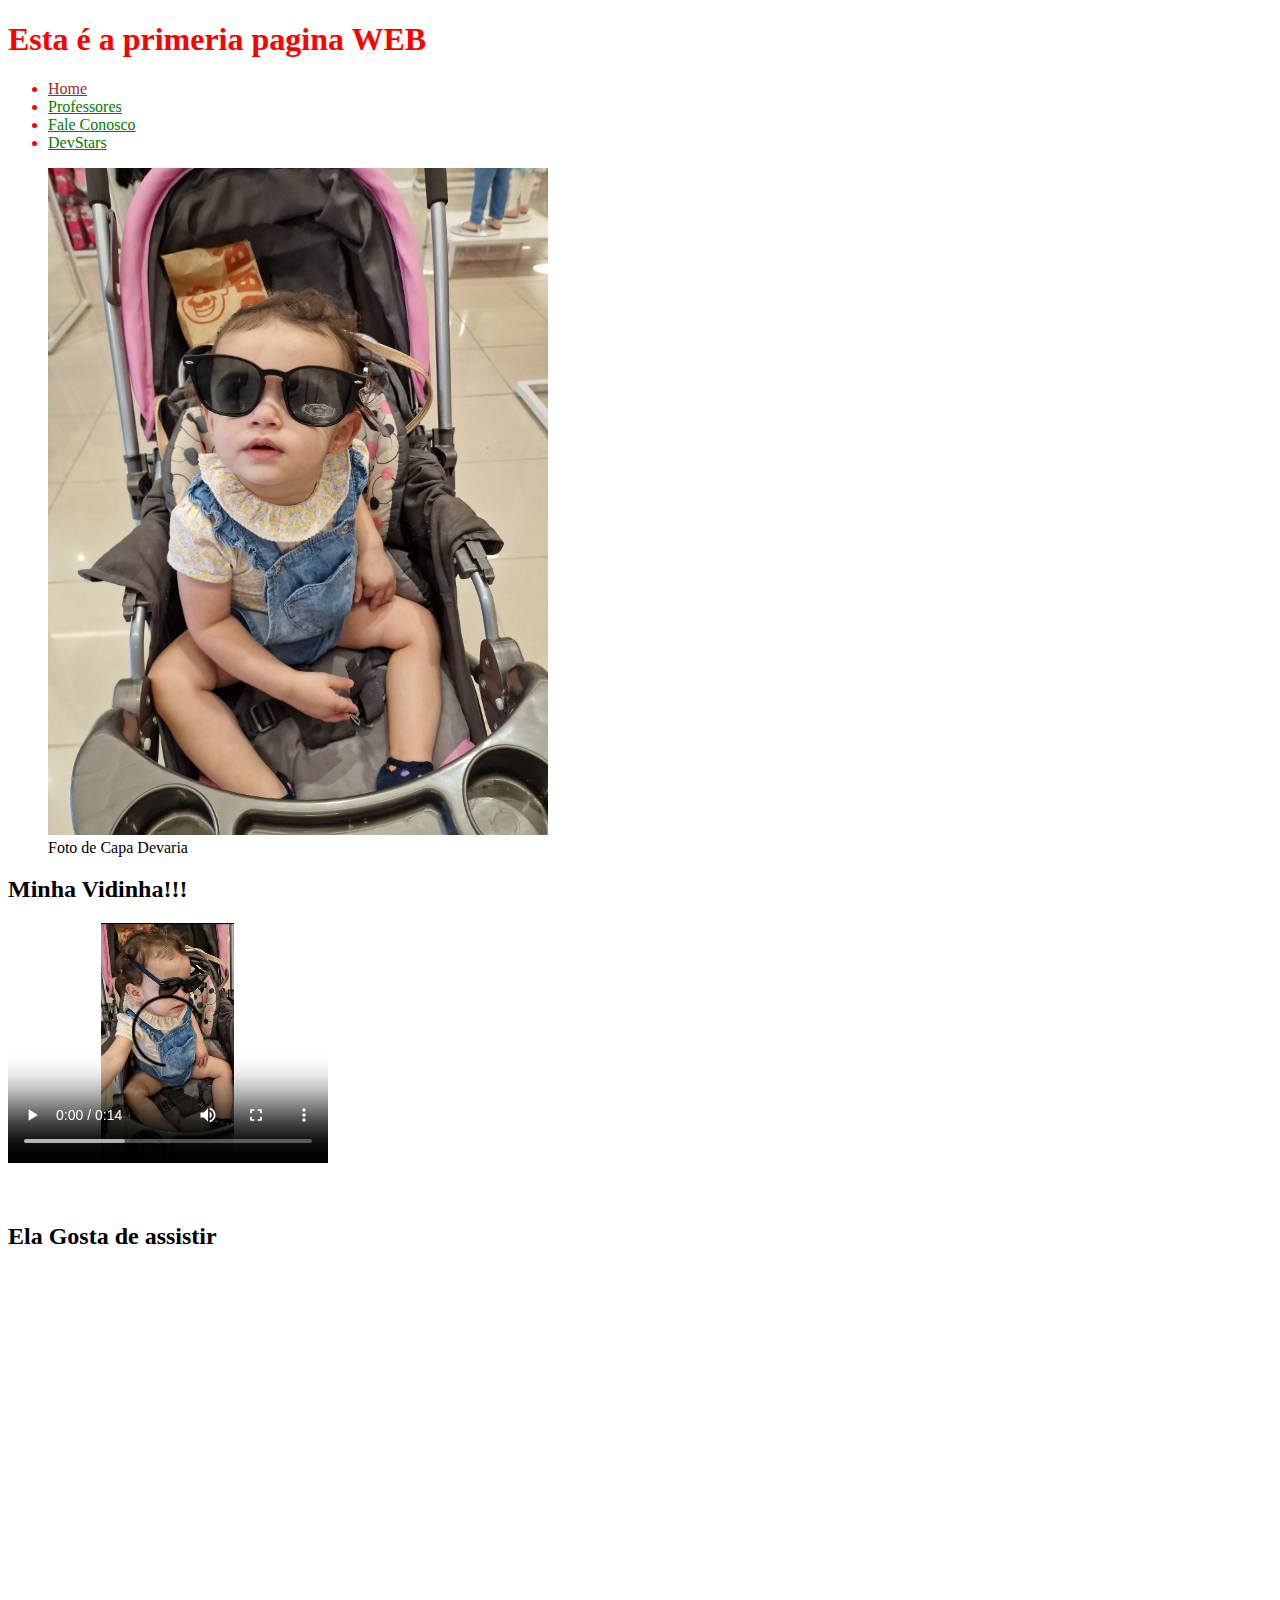
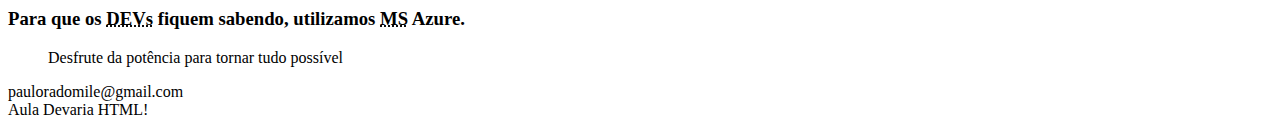
==== index.html @ 5a1dd748 "cores no css" ====
<!DOCTYPE html>
<html lang="pt-BR">
    <head>
        <meta charset="utf-8" />
        <meta name="description" content="Estou aprendendo HTML5 pela 5 vez, mas dessa vez vai" />
        <meta content="keywords" contenteditable="Html5, fotos, videos e outras TAGS" />
        <meta name="author" content="Paulo Oliveira" />
        <meta http-equiv="Refresh" content="300" />
        <title>Hello World!!! </title>

        <style>
            .color-red {
                color: red;
            }
 
            .color-red ul li a{
                color: green;
            }

            #link-home {
                color: brown;
            }

        </style>
    </head>
    <body>
        <header>
            <h1 class="color-red">Esta é a primeria pagina WEB</h1>
            <nav class="color-red">
                <ul>
                    <li><a href="index.html" id="link-home">Home</a></li>
                    <li><a href="Professores.html">Professores</a></li>
                    <li><a href="FaleConosco.html">Fale Conosco</a></li>
                    <li><a href="Devstar.html">DevStars</a></li>
                </ul>
            </nav>
        </header>
        <main>
            <section>
                <figure>
                    <img src="Fotos/fotoindex.jpg" width="500" alt="Imagem Hello World">
                    <figcaption>Foto de Capa Devaria</figcaption>
                </figure>
            </section>
            <!--
                comentários!!!!
            -->
            <section>
                <h2>Minha Vidinha!!!</h2>
                <video width="320" height="240" controls="controls">
                    <source src="Videos/Bri.mp4" type="video/mp4">
                </video>
            </section>
            <br>
            <br>
            <section>
                <div>
                    <h2>Ela Gosta de assistir</h2>
                    <iframe width="560" height="315" src="https://www.youtube.com/embed/PhoDs8fneGQ?si=QV6CmgD0fjebh4pH" title="YouTube video player" frameborder="0" allow="accelerometer; autoplay; clipboard-write; encrypted-media; gyroscope; picture-in-picture; web-share" allowfullscreen></iframe>
                </div>
            </section>
            <section>
                <h3>Para que os <abbr title="Developers">DEVs</abbr> fiquem sabendo, utilizamos <abbr title="Microsoft">MS</abbr> Azure.</h3>
                <blockquote cite="https://www.microsoft.com/pt-pt/d/surface-laptop-studio-2/8rqr54krf1dz?icid=mscom_marcom_CPH1a_SurfaceLaptopStudio2_FY24FallSurface">Desfrute da potência para tornar tudo possível   </blockquote>
            </section>

        </main>
        <footer>
            <section>
                <span>pauloradomile@gmail.com</span> <br />
                <span>Aula Devaria HTML!</span>
            </section>
        </footer>
    </body>
</html>
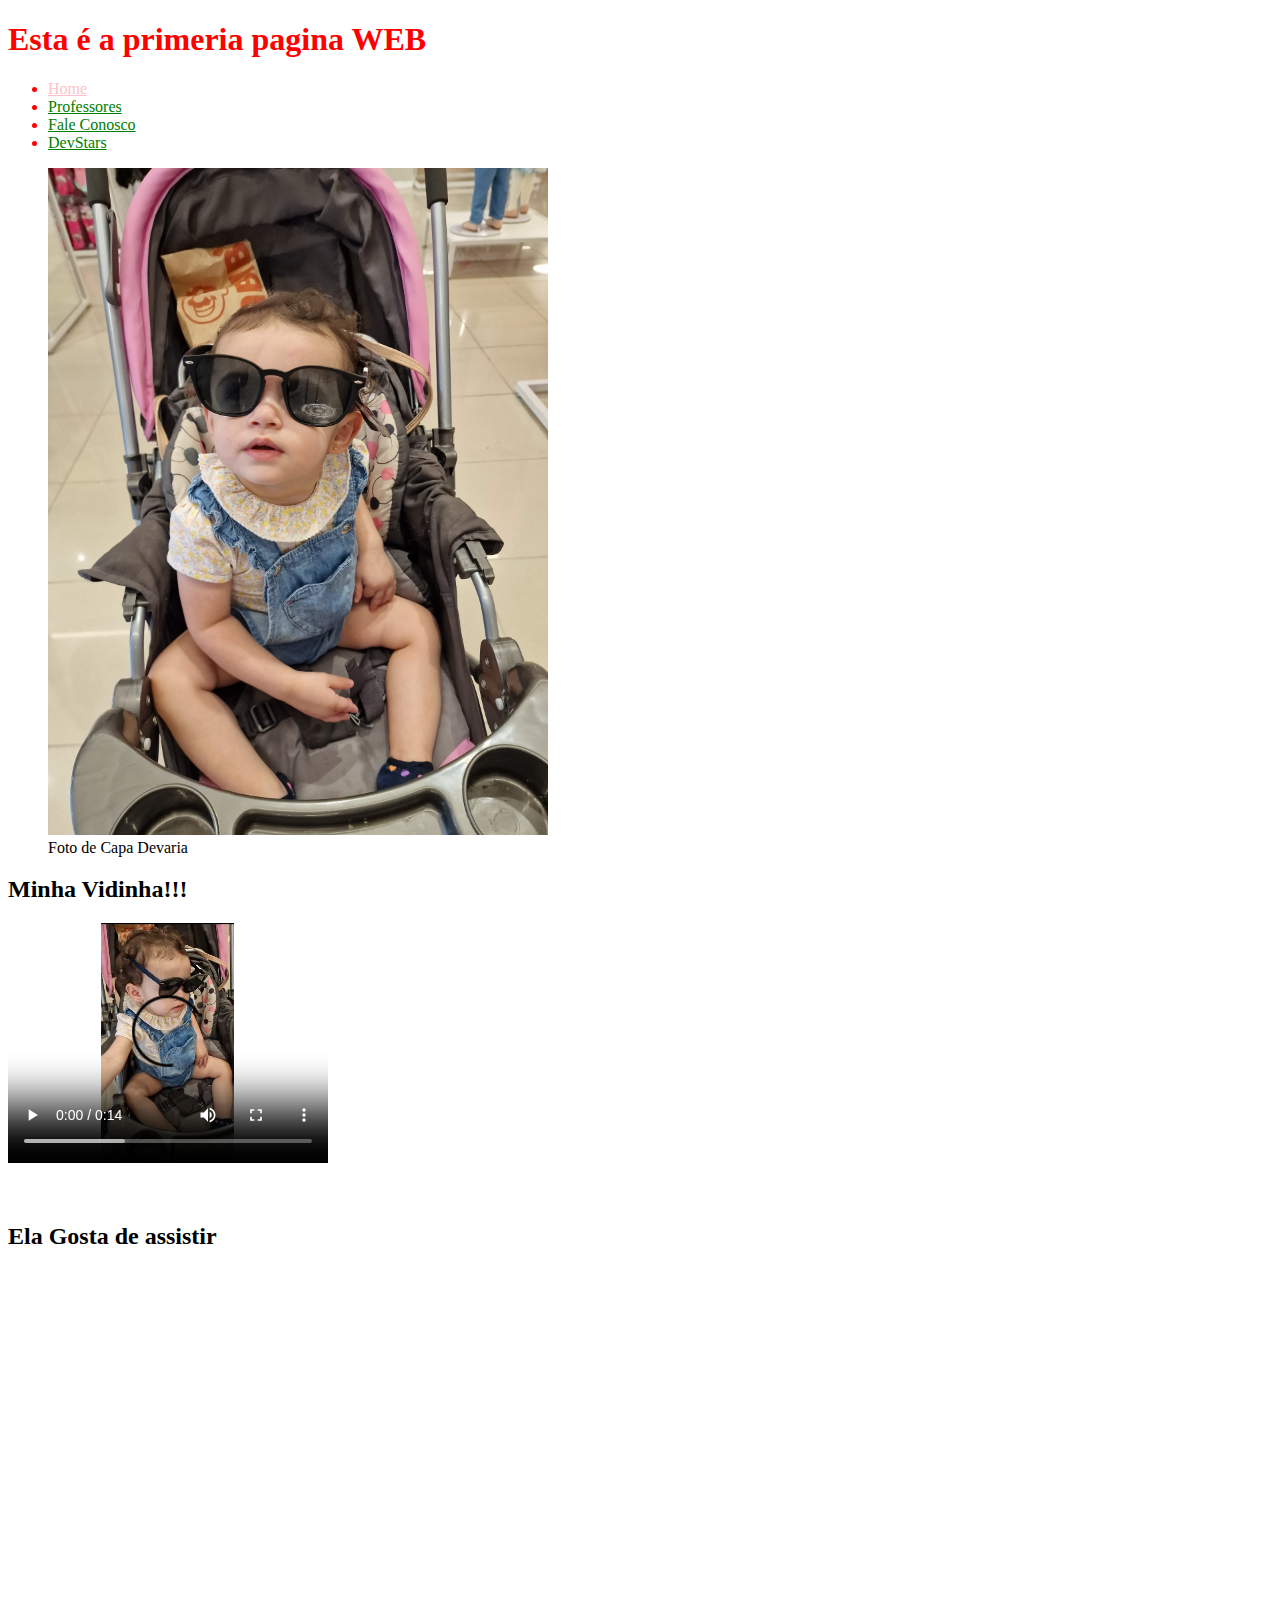
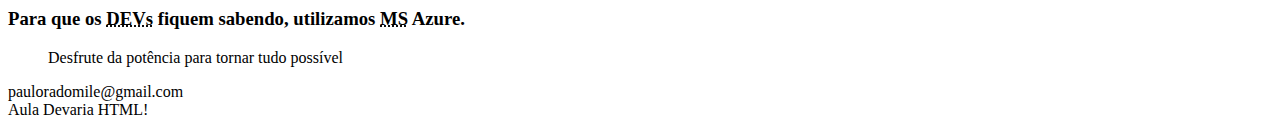
==== commit 574e0f5d: "aula de css iniciada" ====
--- a/index.html
+++ b/index.html
@@ -7,21 +7,8 @@
         <meta name="author" content="Paulo Oliveira" />
         <meta http-equiv="Refresh" content="300" />
         <title>Hello World!!! </title>
+        <link rel="stylesheet" href="public/css/index.css" />
 
-        <style>
-            .color-red {
-                color: red;
-            }
- 
-            .color-red ul li a{
-                color: green;
-            }
-
-            #link-home {
-                color: brown;
-            }
-
-        </style>
     </head>
     <body>
         <header>
@@ -38,7 +25,7 @@
         <main>
             <section>
                 <figure>
-                    <img src="Fotos/fotoindex.jpg" width="500" alt="Imagem Hello World">
+                    <img src="public\fotos/fotoindex.jpg" width="500" alt="Imagem Hello World">
                     <figcaption>Foto de Capa Devaria</figcaption>
                 </figure>
             </section>
@@ -48,7 +35,7 @@
             <section>
                 <h2>Minha Vidinha!!!</h2>
                 <video width="320" height="240" controls="controls">
-                    <source src="Videos/Bri.mp4" type="video/mp4">
+                    <source src="public/videos/Bri.mp4" type="video/mp4">
                 </video>
             </section>
             <br>
--- a/public/css/index.css
+++ b/public/css/index.css
@@ -0,0 +1,12 @@
+.color-red {
+    color: red;
+}
+
+.color-red ul li a{
+    color: green;
+}
+
+#link-home {
+    color: pink;
+}
+
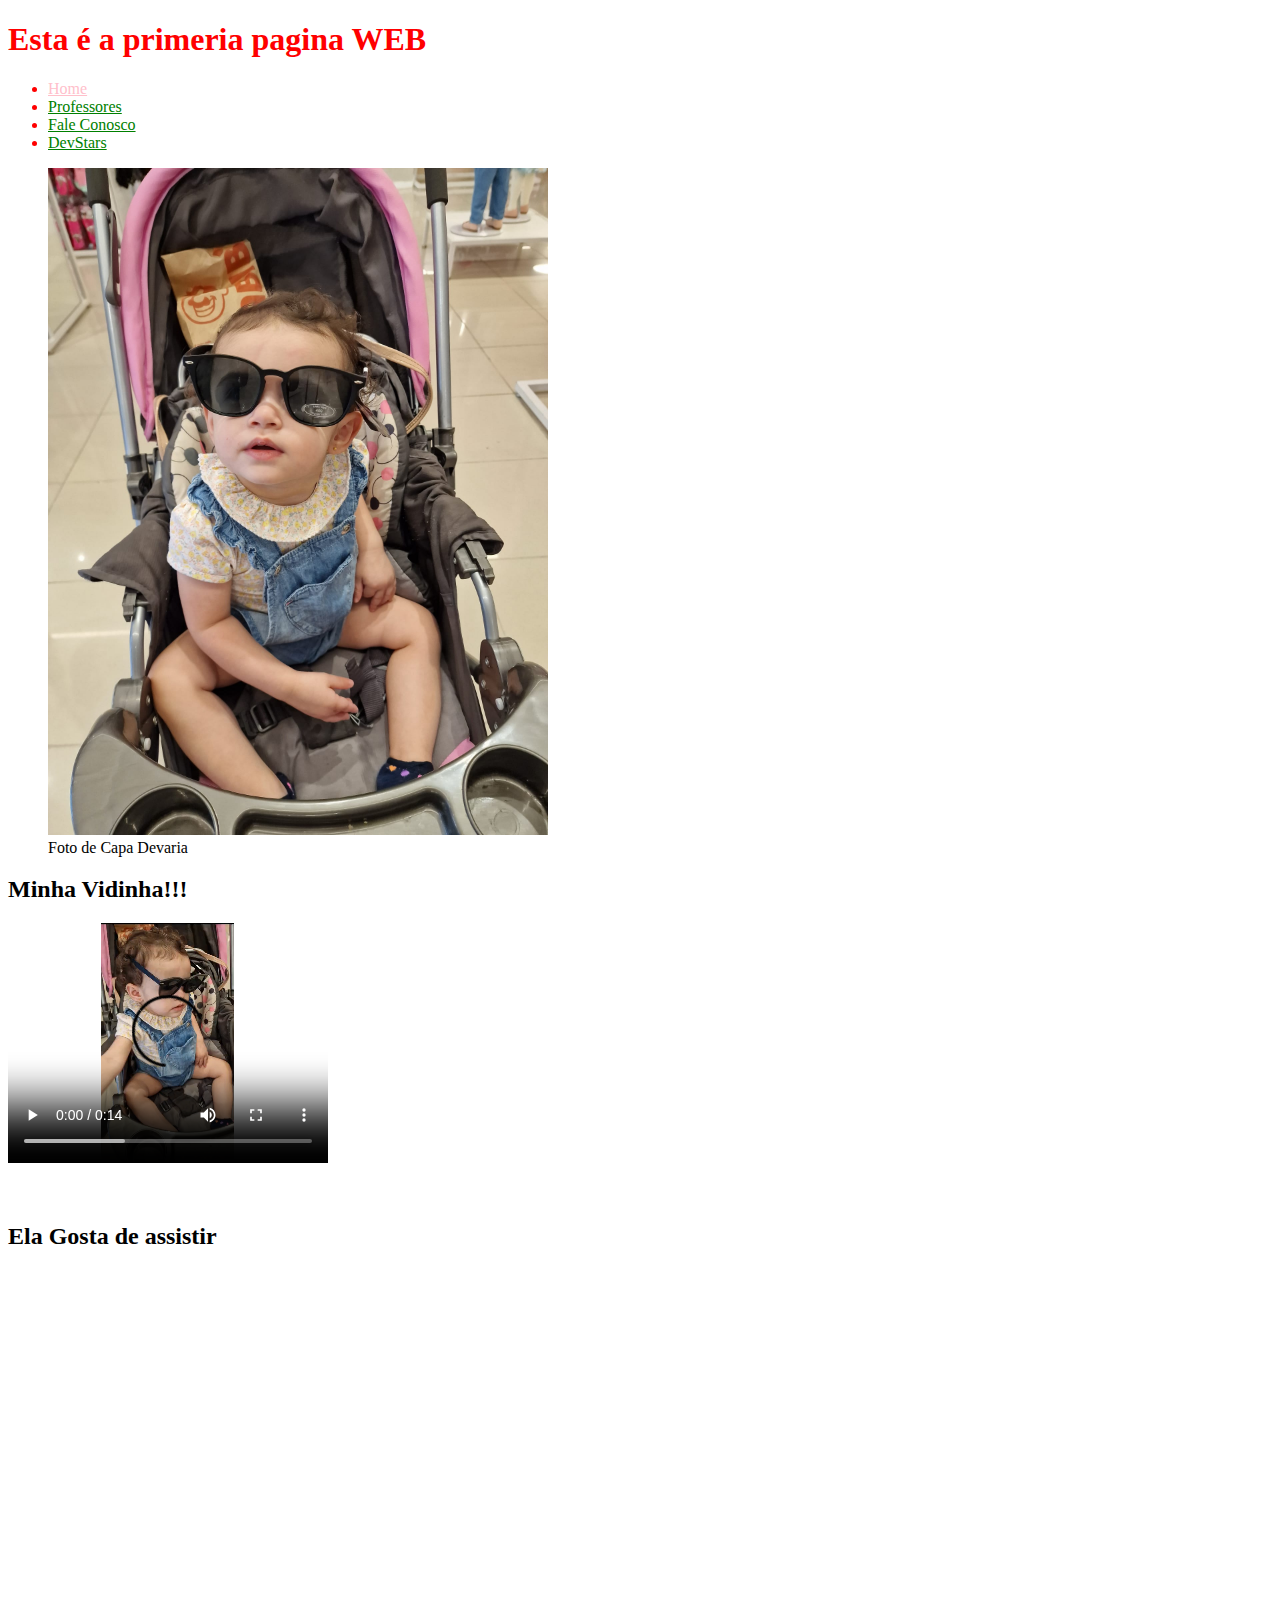
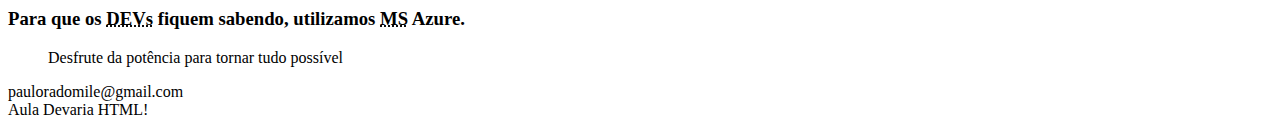
==== commit f2d4546f: "aplicando css aula 1 incio" ====
--- a/index.html
+++ b/index.html
@@ -6,6 +6,7 @@
         <meta content="keywords" contenteditable="Html5, fotos, videos e outras TAGS" />
         <meta name="author" content="Paulo Oliveira" />
         <meta http-equiv="Refresh" content="300" />
+        <meta name="viewport" content="width=device-width, initial-scale=1.0" />
         <title>Hello World!!! </title>
         <link rel="stylesheet" href="public/css/index.css" />
 
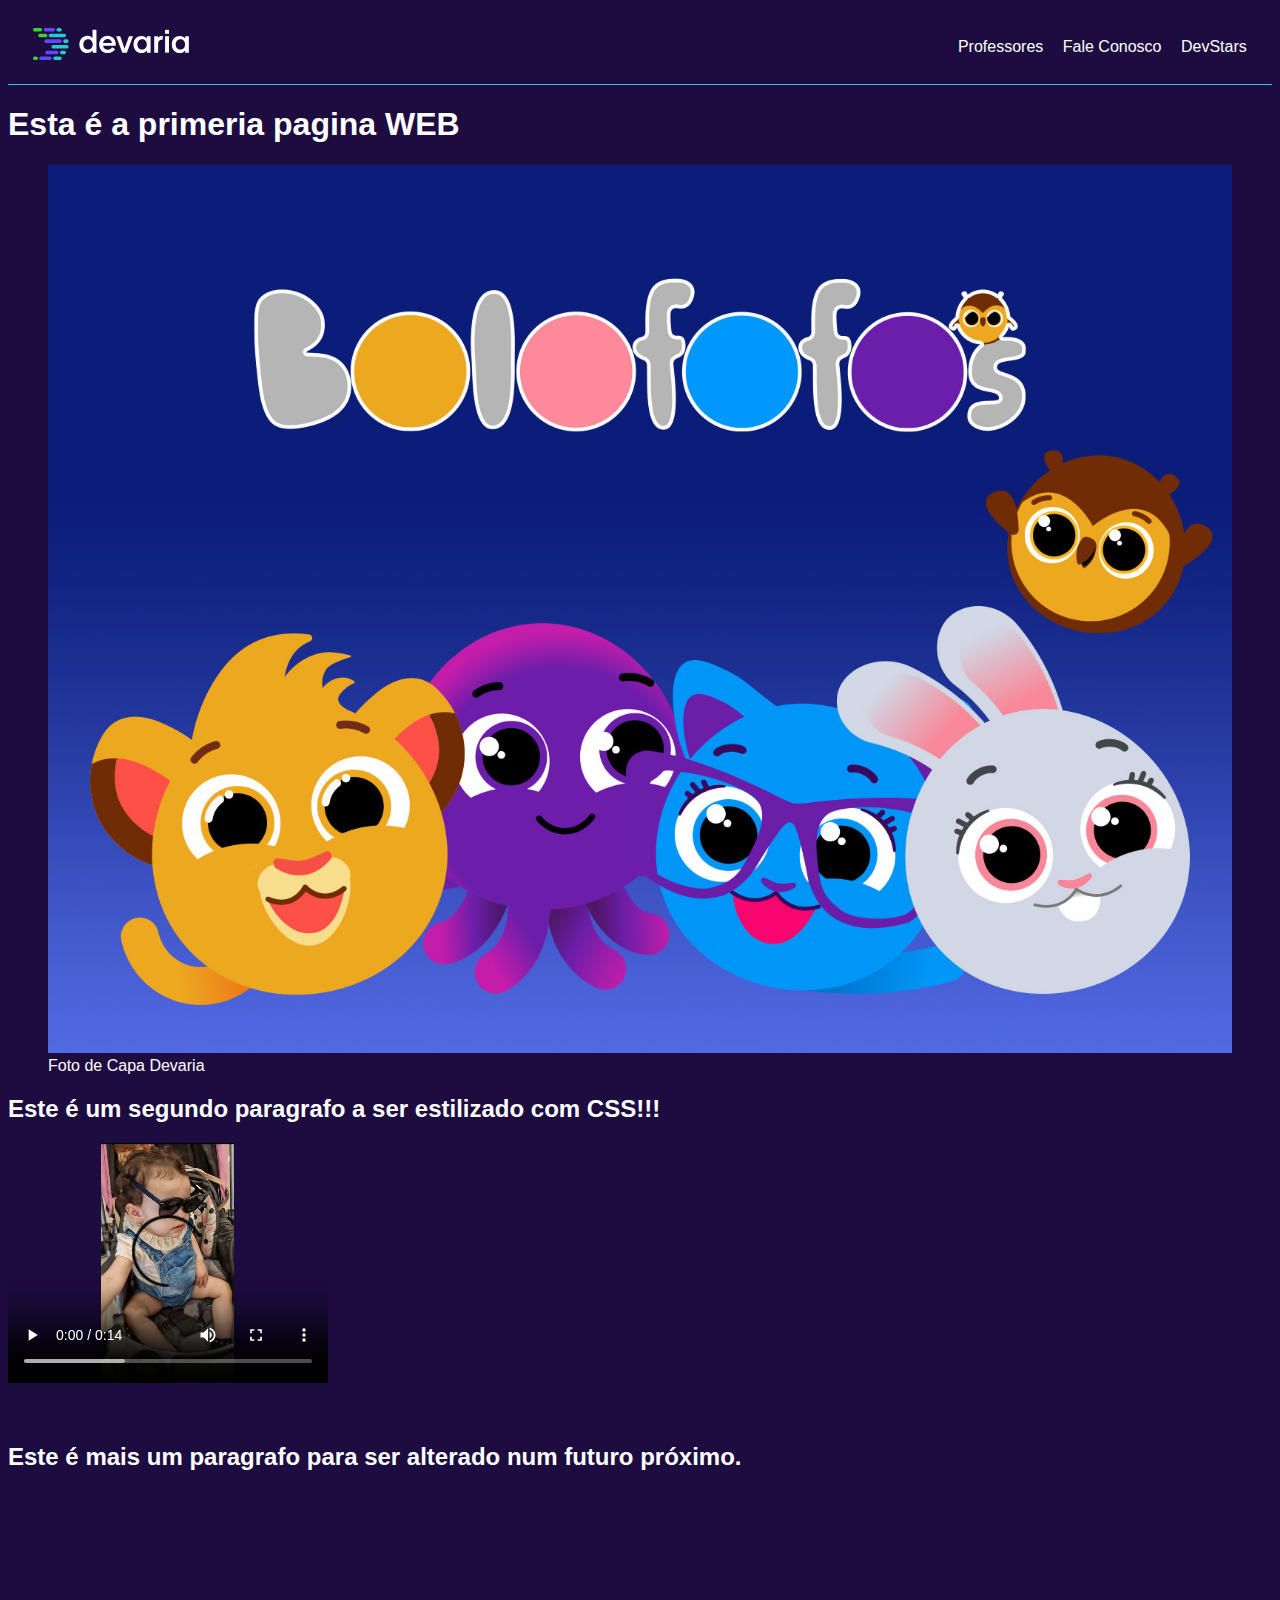
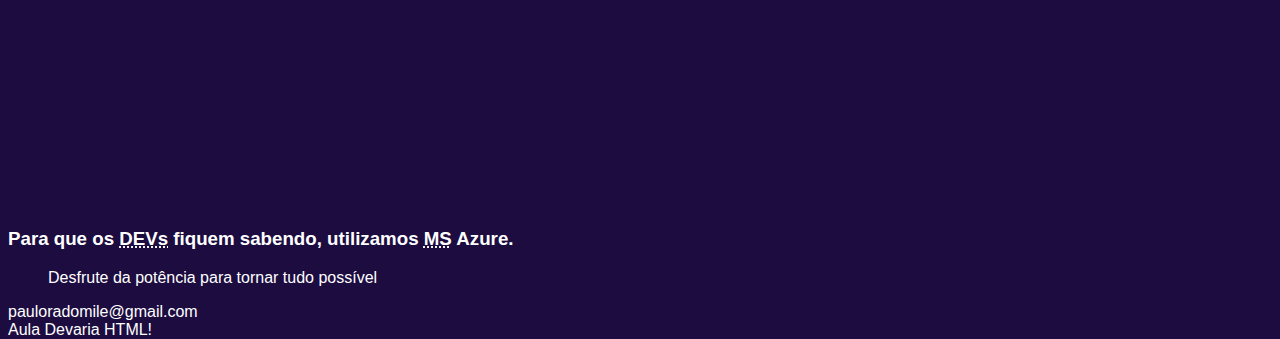
==== commit 3f2397fe: "termino da aula de CSS aula16" ====
--- a/index.html
+++ b/index.html
@@ -7,16 +7,19 @@
         <meta name="author" content="Paulo Oliveira" />
         <meta http-equiv="Refresh" content="300" />
         <meta name="viewport" content="width=device-width, initial-scale=1.0" />
+        <link rel="stylesheet" href="public/css/header.css" />
+        <link rel="stylesheet" href="public/css/devaria.css" />
+        <link rel="stylesheet" href="public/css/index.css" />
+        
         <title>Hello World!!! </title>
-        <link rel="stylesheet" href="public/css/index.css" />
-
     </head>
     <body>
         <header>
-            <h1 class="color-red">Esta é a primeria pagina WEB</h1>
-            <nav class="color-red">
+            <a href="index.html" class="link-logo">
+                <img src="public/fotos/logo_horizontal.9487f3f2.svg" alt="Logo Devaria" /> 
+            </a>
+            <nav class="menu">
                 <ul>
-                    <li><a href="index.html" id="link-home">Home</a></li>
                     <li><a href="Professores.html">Professores</a></li>
                     <li><a href="FaleConosco.html">Fale Conosco</a></li>
                     <li><a href="Devstar.html">DevStars</a></li>
@@ -24,9 +27,11 @@
             </nav>
         </header>
         <main>
-            <section>
+            <h1 class="tittle">Esta é a primeria pagina WEB</h1>
+
+            <section class="cover-container ">
                 <figure>
-                    <img src="public\fotos/fotoindex.jpg" width="500" alt="Imagem Hello World">
+                    <img src="public\fotos/fotoindex.jpg" alt="Devaria - Olá Mundo!">
                     <figcaption>Foto de Capa Devaria</figcaption>
                 </figure>
             </section>
@@ -34,7 +39,7 @@
                 comentários!!!!
             -->
             <section>
-                <h2>Minha Vidinha!!!</h2>
+                <h2>Este é um segundo paragrafo a ser estilizado com CSS!!!</h2>
                 <video width="320" height="240" controls="controls">
                     <source src="public/videos/Bri.mp4" type="video/mp4">
                 </video>
@@ -43,7 +48,7 @@
             <br>
             <section>
                 <div>
-                    <h2>Ela Gosta de assistir</h2>
+                    <h2>Este é mais um paragrafo para ser alterado num futuro próximo.</h2>
                     <iframe width="560" height="315" src="https://www.youtube.com/embed/PhoDs8fneGQ?si=QV6CmgD0fjebh4pH" title="YouTube video player" frameborder="0" allow="accelerometer; autoplay; clipboard-write; encrypted-media; gyroscope; picture-in-picture; web-share" allowfullscreen></iframe>
                 </div>
             </section>
--- a/public/css/header.css
+++ b/public/css/header.css
@@ -0,0 +1,45 @@
+/* Estimos do header! */
+
+header .link-logo {
+    display: block;
+    padding: 20px 25px;
+    border-bottom: 1px solid #25cbd3;
+}
+
+header nav ul {
+    padding: 0px;
+    text-align: center;
+}
+
+header nav ul li {
+    display: inline-block;
+    
+}
+header nav ul li:not(:last-child) {
+    margin-right: 15px;
+    
+}
+
+.menu li a {
+    color: #fff;
+    text-decoration: none;
+}
+
+.menu li a:hover{
+    color: #3bd42d;
+    text-decoration: underline;
+}
+
+@media screen and (min-width: 992px){
+    header{
+        position: relative;
+    }
+
+    .menu {
+        position: absolute;
+        right: 2%;
+        top: 18%;
+
+    }
+    
+}
--- a/public/css/devaria.css
+++ b/public/css/devaria.css
@@ -0,0 +1,13 @@
+/* Estilos globais do site*/
+/* #1c0c3f */
+
+html {
+    height: 100%;
+}
+
+body {
+    background-color: #1c0c3f;
+    font-family: sans-serif;
+    color: #fff;.
+    margin: 0;
+}--- a/public/css/index.css
+++ b/public/css/index.css
@@ -1,12 +1,4 @@
-.color-red {
-    color: red;
+
+.cover-container figure img {
+    width: 100% ;
 }
-
-.color-red ul li a{
-    color: green;
-}
-
-#link-home {
-    color: pink;
-}
-
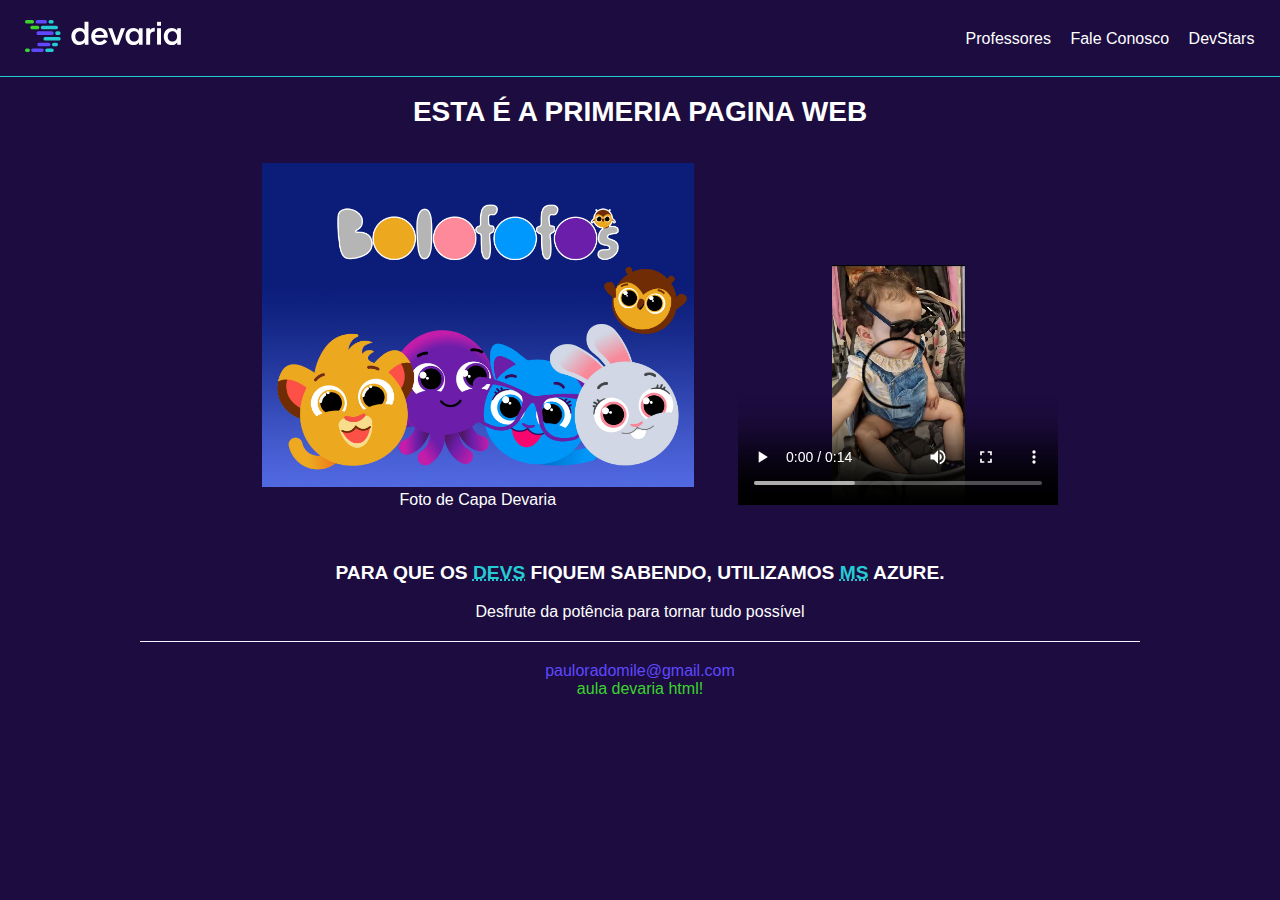
==== commit 32a2bc56: "aula 17  implementação CSS index.css e devaria.css" ====
--- a/index.html
+++ b/index.html
@@ -9,6 +9,7 @@
         <meta name="viewport" content="width=device-width, initial-scale=1.0" />
         <link rel="stylesheet" href="public/css/header.css" />
         <link rel="stylesheet" href="public/css/devaria.css" />
+        <link rel="stylesheet" href="public/css/footer.css" />
         <link rel="stylesheet" href="public/css/index.css" />
         
         <title>Hello World!!! </title>
@@ -27,7 +28,7 @@
             </nav>
         </header>
         <main>
-            <h1 class="tittle">Esta é a primeria pagina WEB</h1>
+            <h1 class="title">Esta é a primeria pagina WEB</h1>
 
             <section class="cover-container ">
                 <figure>
@@ -38,23 +39,25 @@
             <!--
                 comentários!!!!
             -->
-            <section>
-                <h2>Este é um segundo paragrafo a ser estilizado com CSS!!!</h2>
+            <section class="section-video">
+                <!--<h3 class="title">Este é um segundo paragrafo a ser estilizado com CSS!!!</h2>-->
                 <video width="320" height="240" controls="controls">
                     <source src="public/videos/Bri.mp4" type="video/mp4">
                 </video>
             </section>
             <br>
             <br>
-            <section>
+          <!--  
+            <section class="cover-container "   >
                 <div>
                     <h2>Este é mais um paragrafo para ser alterado num futuro próximo.</h2>
-                    <iframe width="560" height="315" src="https://www.youtube.com/embed/PhoDs8fneGQ?si=QV6CmgD0fjebh4pH" title="YouTube video player" frameborder="0" allow="accelerometer; autoplay; clipboard-write; encrypted-media; gyroscope; picture-in-picture; web-share" allowfullscreen></iframe>
+                    <iframe height="315" src="https://www.youtube.com/embed/PhoDs8fneGQ?si=QV6CmgD0fjebh4pH" title="YouTube video player" frameborder="0" allow="accelerometer; autoplay; clipboard-write; encrypted-media; gyroscope; picture-in-picture; web-share" allowfullscreen></iframe>
                 </div>
             </section>
-            <section>
-                <h3>Para que os <abbr title="Developers">DEVs</abbr> fiquem sabendo, utilizamos <abbr title="Microsoft">MS</abbr> Azure.</h3>
-                <blockquote cite="https://www.microsoft.com/pt-pt/d/surface-laptop-studio-2/8rqr54krf1dz?icid=mscom_marcom_CPH1a_SurfaceLaptopStudio2_FY24FallSurface">Desfrute da potência para tornar tudo possível   </blockquote>
+            -->       
+            <section class="section-azure">
+                <h3 class="title">Para que os <abbr title="Developers">DEVs</abbr> fiquem sabendo, utilizamos <abbr title="Microsoft">MS</abbr> Azure.</h3>
+                <blockquote class="text-justify" cite="https://www.microsoft.com/pt-pt/d/surface-laptop-studio-2/8rqr54krf1dz?icid=mscom_marcom_CPH1a_SurfaceLaptopStudio2_FY24FallSurface">Desfrute da potência para tornar tudo possível   </blockquote>
             </section>
 
         </main>
--- a/public/css/devaria.css
+++ b/public/css/devaria.css
@@ -8,6 +8,20 @@
 body {
     background-color: #1c0c3f;
     font-family: sans-serif;
-    color: #fff;.
-    margin: 0;
+    color: #fff;
+    margin: 0px;
+}
+
+.title {
+    padding: 0 20px;
+    font-size: 1.75em;
+    text-transform: uppercase;
+}
+
+h1.title {
+    padding: 40 auto 20px;
+}
+
+.text-justify{
+    text-align: justify;
 }--- a/public/css/footer.css
+++ b/public/css/footer.css
@@ -0,0 +1,17 @@
+/* Estilos relacionados ao rodape */ 
+footer{
+    text-align: center;
+    border-top: 1px solid #f0f5ff;
+    padding: 20px;
+    width: 75%;
+    margin: auto;
+    text-transform: lowercase;
+}
+
+footer section span:first-child{
+    color: #5e49ff;  
+}
+
+footer section span:last-child{
+    color: #3bd42d;
+}--- a/public/css/index.css
+++ b/public/css/index.css
@@ -2,3 +2,35 @@
 .cover-container figure img {
     width: 100% ;
 }
+
+main{
+    text-align: center;
+}
+
+main h3.title{
+    font-size: 1.2em;
+
+}
+
+main section abbr{
+    color: #25cbd3;
+}
+
+@media screen and (min-width: 992px) {
+    .cover-container {
+        width: 40%;
+    }
+    
+.cover-container, 
+.section-video{
+    display: inline-block;
+}    
+
+main .section-azure blockquote{
+    width: 70%;
+    margin: auto;
+    margin-bottom: 20px;
+    text-align: center;
+}
+
+}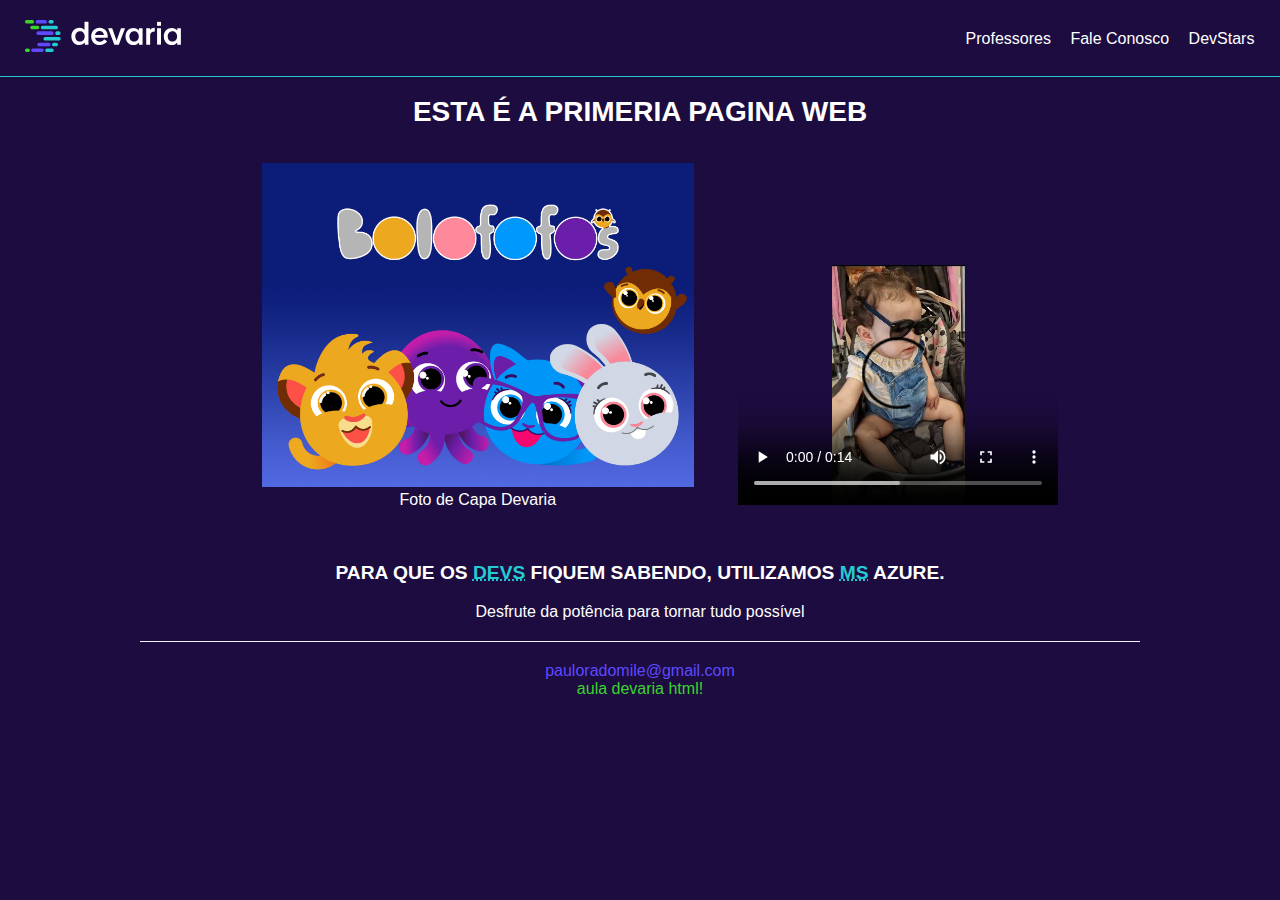
==== commit 58801619: "aula 17 parte 3 finalizada professores" ====
--- a/index.html
+++ b/index.html
@@ -27,7 +27,7 @@
                 </ul>
             </nav>
         </header>
-        <main>
+        <main class="text-center">
             <h1 class="title">Esta é a primeria pagina WEB</h1>
 
             <section class="cover-container ">
--- a/public/css/devaria.css
+++ b/public/css/devaria.css
@@ -24,4 +24,14 @@
 
 .text-justify{
     text-align: justify;
+}
+
+.text-center {
+    text-align: center;
+}
+
+@media screen and (min-width: 992px) {
+    .width-50pct-desktop{
+        width: 50% !important;
+    }
 }--- a/public/css/index.css
+++ b/public/css/index.css
@@ -3,16 +3,12 @@
     width: 100% ;
 }
 
-main{
-    text-align: center;
-}
-
-main h3.title{
+main h3.title {
     font-size: 1.2em;
 
 }
 
-main section abbr{
+main section abbr {
     color: #25cbd3;
 }
 
